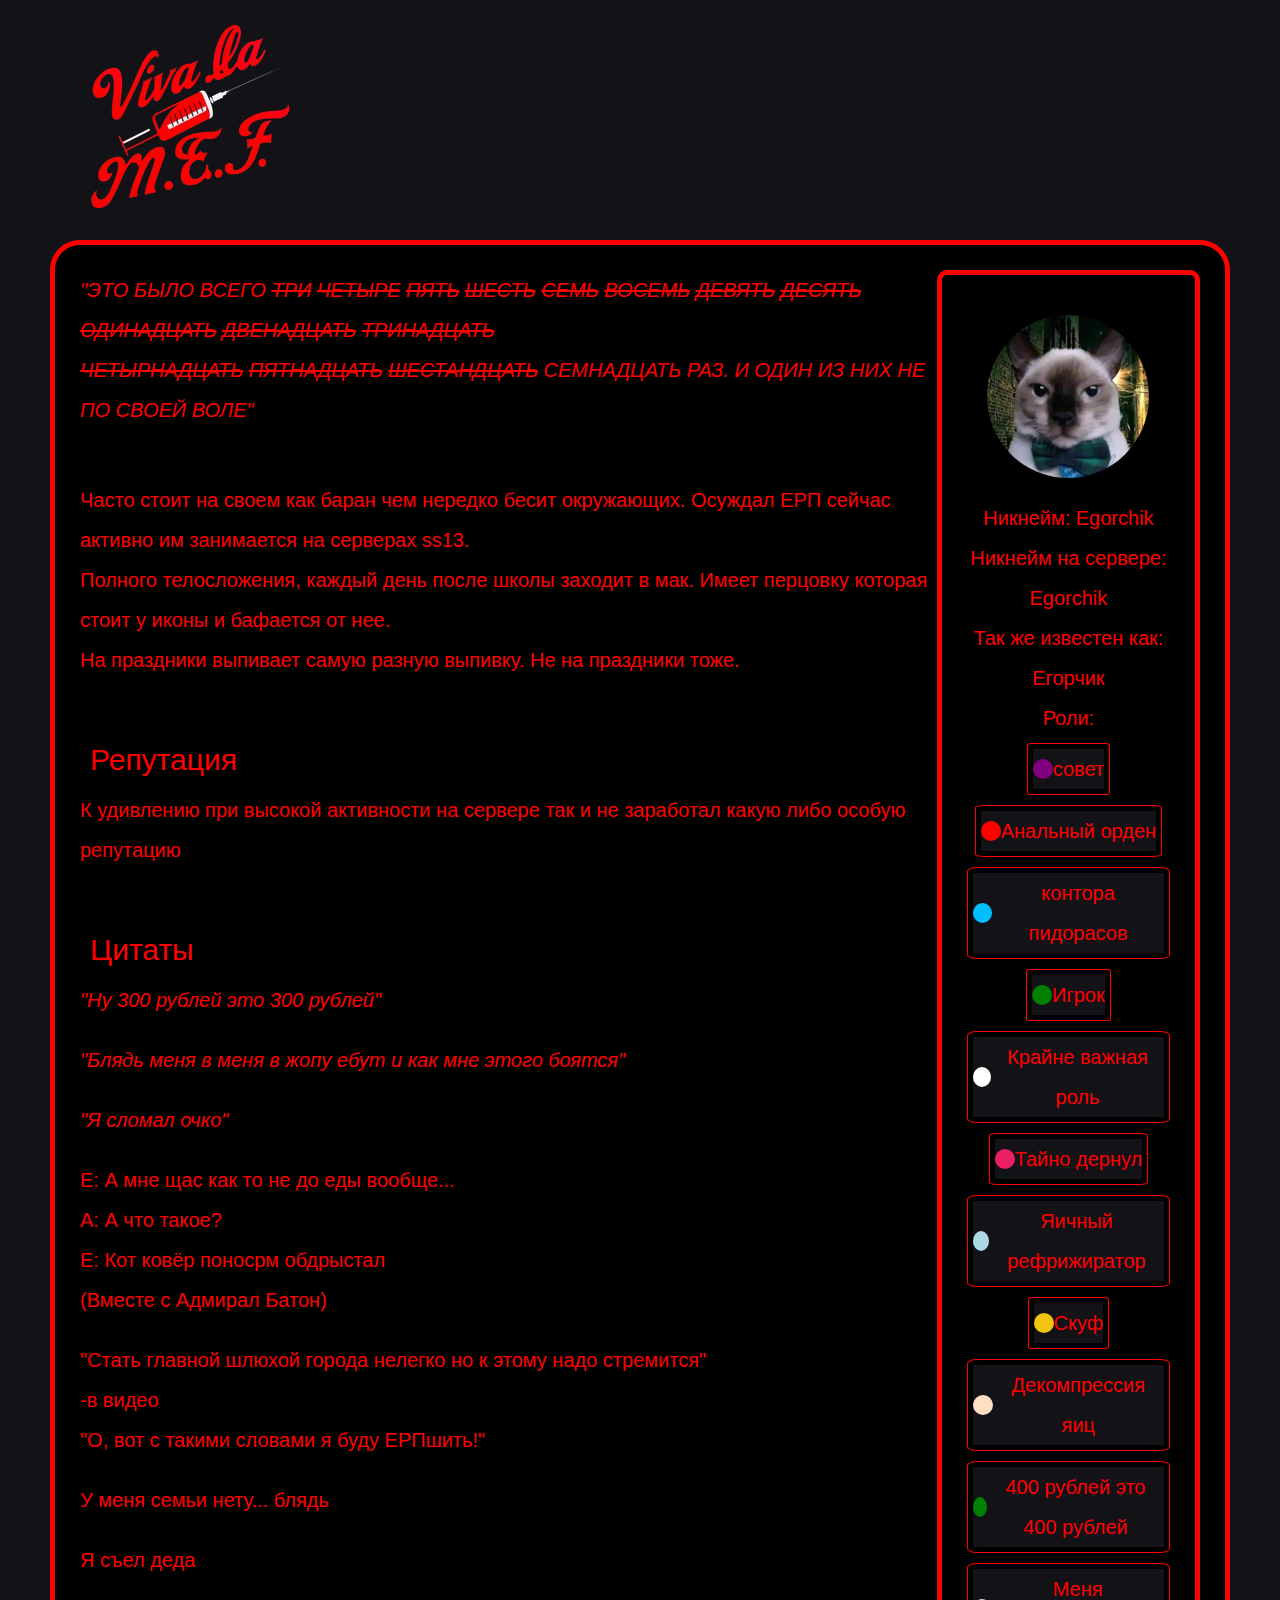
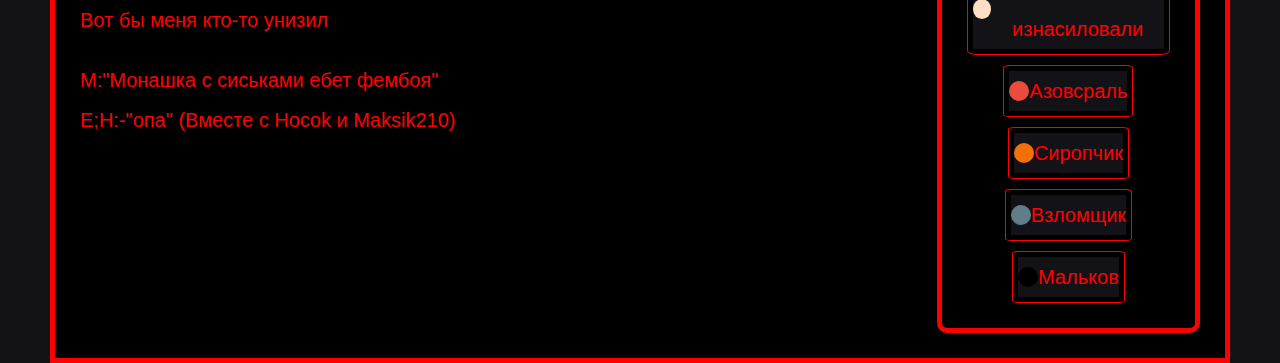
==== Egorchick.html @ 66164910 "Add files via upload" ====
<html lang="en">
<head>
    <meta charset="UTF-8">
    <meta name="viewport" content="width=device-width, initial-scale=1.0">
    <title>Egorchik</title>
    <script src="/users/profile_js.js"></script>
    <link rel="stylesheet" href="/users/profile_style.css">
    <script src="https://ajax.googleapis.com/ajax/libs/jquery/3.5.1/jquery.min.js"></script>
        <!-- Google tag (gtag.js) -->
        <script async src="https://www.googletagmanager.com/gtag/js?id=G-MQDVGNL3RX"></script>
        <script>
          window.dataLayer = window.dataLayer || [];
          function gtag(){dataLayer.push(arguments);}
          gtag('js', new Date());
    
          gtag('config', 'G-MQDVGNL3RX');
        </script>
</head>
    
<body>
    <div id="gradient"></div>
    <div id="pattern"></div>

    <a href="/main_page.html"><img src="\logo.png" class="logo"></a>
    <div class="main_div">
        <div class="text_div">

            <p><em>"ЭТО БЫЛО ВСЕГО <del>ТРИ</del> <del>ЧЕТЫРЕ</del> <del>ПЯТЬ</del> <del>ШЕСТЬ</del> <del>СЕМЬ</del> <del>ВОСЕМЬ</del> <del>ДЕВЯТЬ</del> <del>ДЕСЯТЬ</del> <del>ОДИНАДЦАТЬ</del> <del>ДВЕНАДЦАТЬ</del> <del>ТРИНАДЦАТЬ</del></em></p>
            <p><em><del>ЧЕТЫРНАДЦАТЬ</del> <del>ПЯТНАДЦАТЬ</del> <del>ШЕСТАНДЦАТЬ</del> СЕМНАДЦАТЬ РАЗ. И ОДИН ИЗ НИХ НЕ ПО СВОЕЙ ВОЛЕ"</em></p>

            <div class="main_text">
            Часто стоит на своем как баран чем нередко бесит окружающих. Осуждал ЕРП сейчас активно им занимается на серверах ss13.
            <p>Полного телосложения, каждый день после школы заходит в мак. Имеет перцовку которая стоит у иконы и бафается от нее.</p>
            На праздники выпивает самую разную выпивку. Не на праздники тоже.
            </div>

            <div class="reputation">
            <h1>Репутация</h1>
            К удивлению при высокой активности на сервере так и не заработал какую либо особую репутацию
            </div>

            <div class="quotes">
            <h1>Цитаты</h1>
            <em><p>"Ну 300 рублей это 300 рублей"</p></em>
            <em><p style="padding-top: 20px;">"Блядь меня в меня в жопу ебут и как мне этого боятся"</p></em>
            <em><p style="padding-top: 20px;">"Я сломал очко"</p></em>
            <p style="padding-top: 20px;">E: А мне щас как то не до еды вообще...</p>
            <p>А: А что такое?</p>
            <p>E: Кот ковёр поносрм обдрыстал</p>
            <p>(Вместе с Адмирал Батон)</p>
            <p style="padding-top: 20px;">"Стать главной шлюхой города нелегко но к этому надо стремится"</p>
            <p>-в видео</p>
            <p>"О, вот с такими словами я буду ЕРПшить!"</p>
            <p style="padding-top: 20px;">У меня семьи нету... блядь</p>
            <p style="padding-top: 20px;">Я съел деда</p>
            <p style="padding-top: 20px;">Вот бы меня кто-то унизил</p>
            <p style="padding-top: 20px;">M:"Монашка с сиськами ебет фембоя"</p></em>
            Е;Н:-"опа"
            (Вместе с Hocok и Maksik210)
            </div>


        </div>
        <div class="prof_div">
            <img class="avatar" src="/users/Egorchick/avatar.png">
            <p>Никнейм: Egorchik</p>
            <p>Никнейм на сервере: Egorchik</p>
            <p>Так же известен как: Егорчик</p>
            <p>Роли: <diV class="roles"></diV></p>
        </div>
    </div>
</body>
</html>


<script>
    roles = []
    let role1 = new Roles("совет",  "purple", "Роль дающая право решать является ли конкретная персонна фурри")
    roles.push(role1)
    let role2 = new Roles("Анальный орден",  "red", "Вместе с остальными зашел на сервер barotrauma с никами Анальный потрошитель, Анальный дебошир, Анальный расхититель и тд")
    roles.push(role2)
    let role3 = new Roles("контора пидорасов", "#00bfff", "Играл в монстр ищет монстра")
    roles.push(role3)
    let role4 = new Roles("Игрок", "green", "роль участника")
    roles.push(role4)
    let role5 = new Roles("Крайне важная роль", "white", "Роль элиты")
    roles.push(role5)
    let role6 = new Roles("Тайно дернул", "#e91e63", "Моментит тайком прямо в голосовом чате", 1)
    roles.push(role6)
    let role7 = new Roles("Яичный рефрижиратор", "lightblue", "Постоянно холодные яйца")
    roles.push(role7)
    let role8 = new Roles("Скуф", "#f1c40f", "Хавал рыбку с пивком")
    roles.push(role8)
    let role9 = new Roles("Декомпрессия яиц", "#ffdfc4", "Иногда сводит мышцу яиц")
    roles.push(role9)
    let role10 = new Roles("400 рублей это 400 рублей", "green", "За 400 рублей постонал админу в дискорде", 1)
    roles.push(role10)
    let role11 = new Roles("Меня изнасиловали", "#ffdfc4", "Однажды на полянке в волшебном лесу меня изнасиловали(виндиго)", 1)
    roles.push(role11)
    let role12 = new Roles("Азовсраль", "#e74c3c", "Отошел посрать. срал расплавленным металом", 1)
    roles.push(role12)
    let role13 = new Roles("Сиропчик", "#f67009", "На character.ai зашел в чат бот в роли кошкомальчика с именем сироп", 1)
    roles.push(role13)
    let role14 = new Roles("Взломщик", "#607d8b", "Попросил написать чат бота мимика с пиздой чтоб отъебать его", 1)
    roles.push(role14)
    let role15 = new Roles("Мальков", "black", "Трахал мальков")
    roles.push(role15)
</script>
---- users/profile_style.css ----
html, body, div, span, applet, object, iframe,
h1, h2, h3, h4, h5, h6, p, blockquote, pre,
a, abbr, acronym, address, big, cite, code,
del, dfn, img, ins, kbd, q, s, samp,
small, strike, strong, sub, sup, tt, var,
 u, i, center,
dl, dt, dd, ol, ul, li,
fieldset, form, label, legend,
table, caption, tbody, tfoot, thead, tr, th, td,
article, aside, canvas, details, embed, 
figure, figcaption, footer, header, hgroup, 
menu, nav, output, ruby, section, summary,
time, mark, audio, video {
	margin: 0;
	padding: 0;
	border: 0;
	font-size: 100%;
	font: inherit;
	vertical-align: baseline;
}
/* HTML5 display-role reset for older browsers */
article, aside, details, figcaption, figure, 
footer, header, hgroup, menu, nav, section {
	display: block;
}
body {
	line-height: 1;
}
ol, ul {
	list-style: none;
}
blockquote, q {
	quotes: none;
}
blockquote:before, blockquote:after,
q:before, q:after {
	content: '';
	content: none;
}
table {
	border-collapse: collapse;
	border-spacing: 0;
}



body {
    background-color: #131217;
    padding-right: 50px;
    margin-left: 50px;
    line-height: 20px;
    font-family: 'lato', sans-serif;
}

.main_div{
        background-color: black; 
        border: 5px solid red;
        border-top-right-radius: 30px;
        border-top-left-radius: 30px;
        margin-top: 30px;
        display: flex;
        flex-direction: column;
        text-align: center;
        color: red;
        padding-top: 20px;
        padding-bottom: 20px;
    }
.logo{
    margin-top: 25px;
    margin-left: 40px;
}
.logo:hover{
 cursor: pointer;
}

h1{
    font-size: 30px;
    padding: 10px;
}
.main_div{
    display: flex;
    flex-direction: row;
    justify-content: space-between;
    padding: 25px;
    line-height: 40px;
}

.prof_div{
    border-radius: 10px;
    padding: 20px;
    border: 5px solid red;
    width: 300px;
    font-size: 20px;
}
.text_div{
    font-size: 20px;
    text-align: start;
}
.avatar{
    background-size: cover;
    border-radius: 100%;
    padding-top: 20px;
    padding-bottom: 20px;
}
.role{
    border: 1px solid red;
    border-radius: 5%;
    margin: 5px;
    display: inline-block;
    
}
.role-insaid{
    margin: 5px;
    display: flex;
    align-items: center;
    background-color: #131217;
}
.roles{
    justify-content: center;
}
.circle{
    border-radius: 50%;
    width: 1em;
    height: 1em;
}

[data-tooltip] {
  position: relative;
  z-index: 2;
  cursor: pointer;
}

/* Hide the tooltip content by default */
[data-tooltip]:before,
[data-tooltip]:after {
  visibility: hidden;
  -ms-filter: "progid:DXImageTransform.Microsoft.Alpha(Opacity=0)";
  filter: progid: DXImageTransform.Microsoft.Alpha(Opacity=0);
  opacity: 0;
  pointer-events: none;
}

/* Position tooltip above the element */
[data-tooltip]:before {
  position: absolute;
  bottom: 150%;
  left: 50%;
  margin-bottom: 5px;
  margin-left: -80px;
  padding: 7px;
  width: 160px;
  -webkit-border-radius: 3px;
  -moz-border-radius: 3px;
  border-radius: 3px;
  background-color: #000;
  background-color: hsla(0, 0%, 20%, 0.9);
  color: #fff;
  content: attr(data-tooltip);
  text-align: center;
  font-size: 14px;
  line-height: 1.2;
}

/* Triangle hack to make tooltip look like a speech bubble */
[data-tooltip]:after {
  position: absolute;
  bottom: 150%;
  left: 50%;
  margin-left: -5px;
  width: 0;
  border-top: 5px solid #000;
  border-top: 5px solid hsla(0, 0%, 20%, 0.9);
  border-right: 5px solid transparent;
  border-left: 5px solid transparent;
  content: " ";
  font-size: 0;
  line-height: 0;
}

/* Show tooltip content on hover */
[data-tooltip]:hover:before,
[data-tooltip]:hover:after {
  visibility: visible;
  -ms-filter: "progid:DXImageTransform.Microsoft.Alpha(Opacity=100)";
  filter: progid: DXImageTransform.Microsoft.Alpha(Opacity=100);
  opacity: 1;
}


.quotes, .reputation, .main_text{
    padding-top: 50px;
}
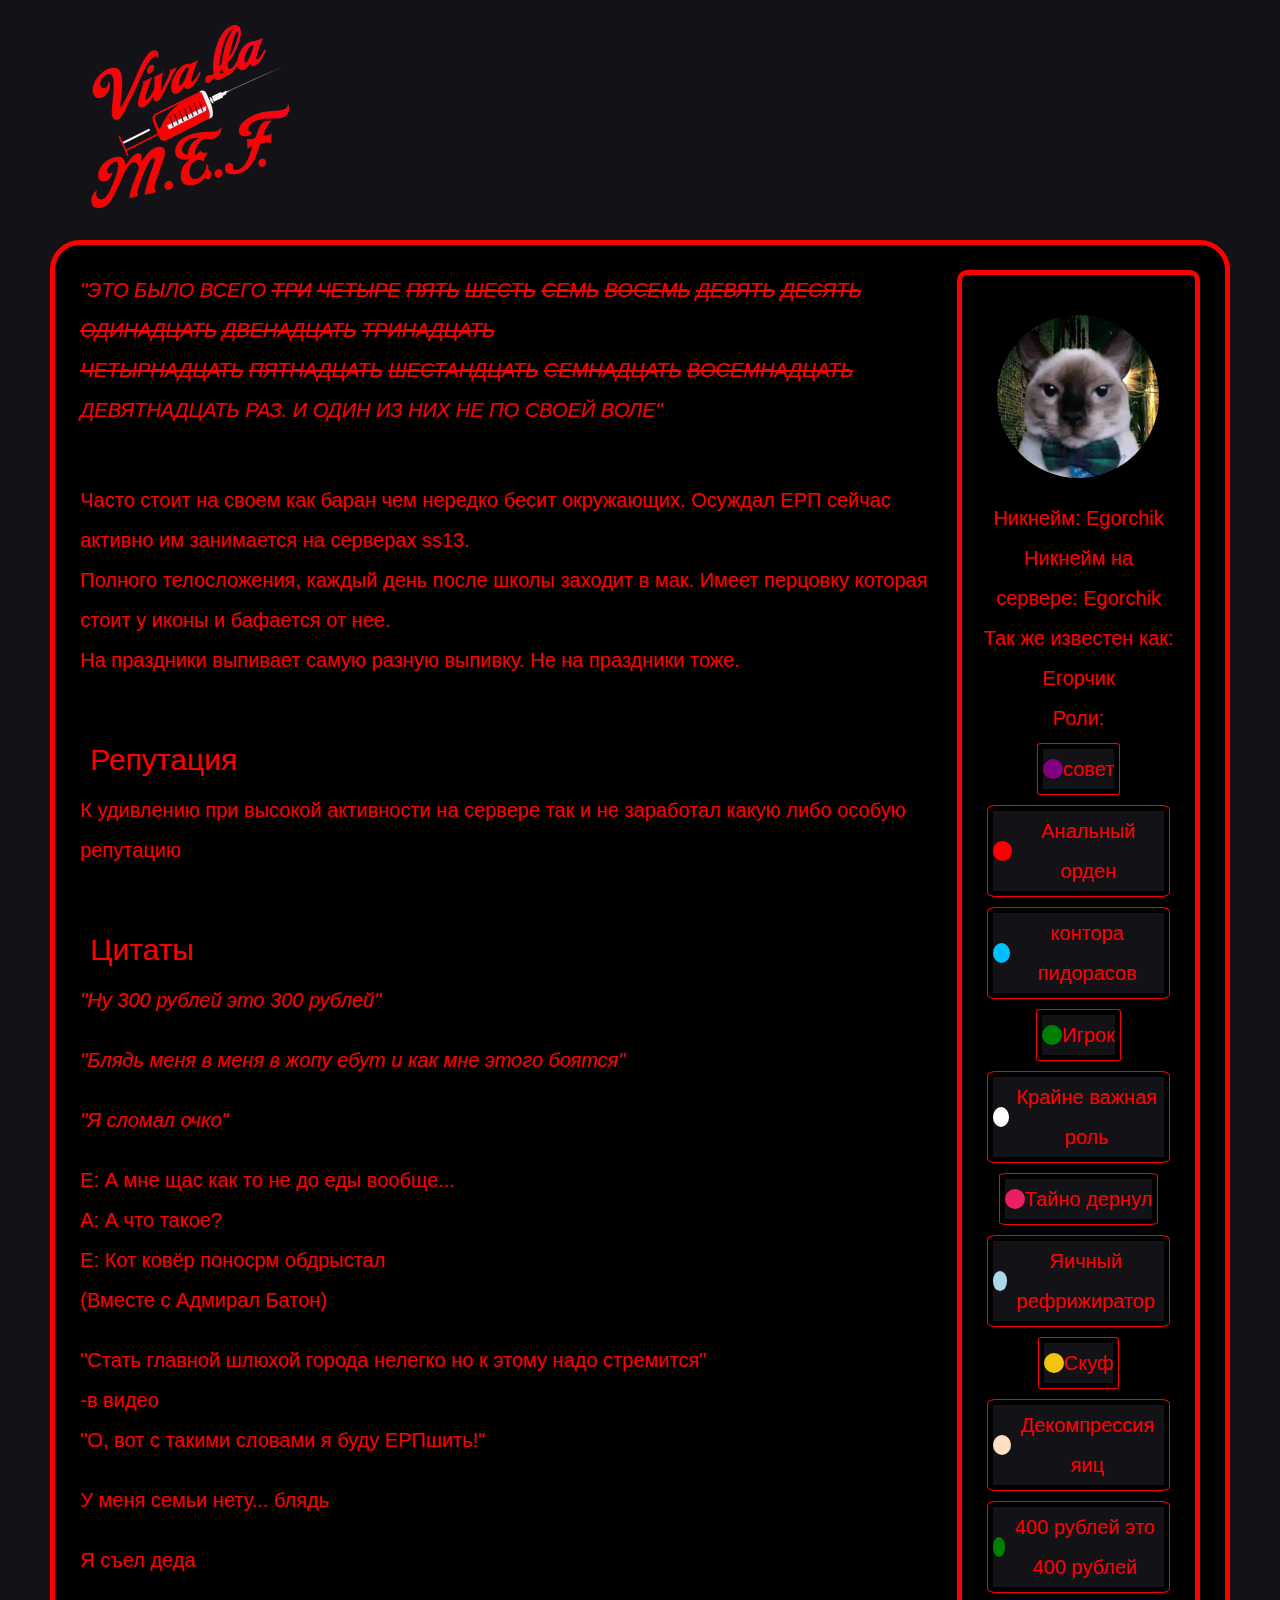
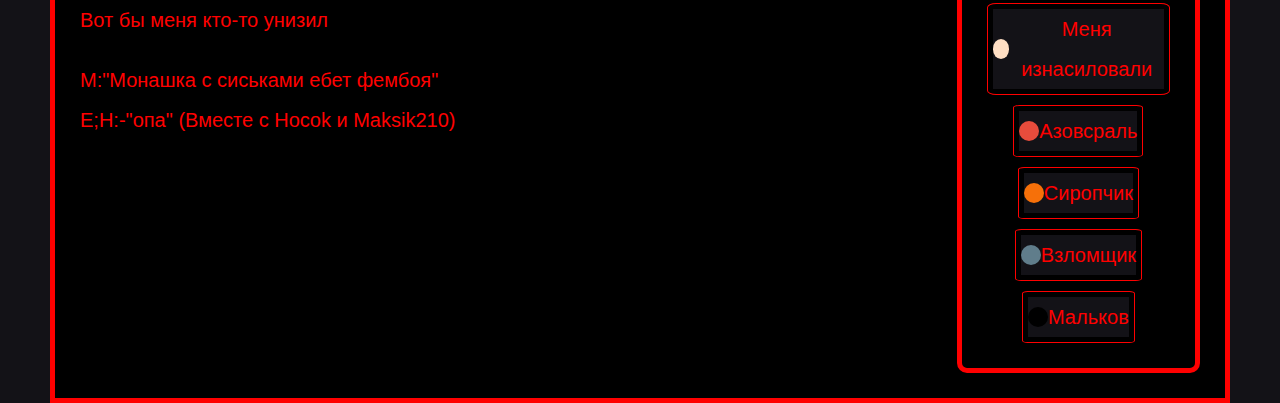
==== commit d764eeb5: "Add files via upload" ====
--- a/Egorchick.html
+++ b/Egorchick.html
@@ -26,7 +26,7 @@
         <div class="text_div">
 
             <p><em>"ЭТО БЫЛО ВСЕГО <del>ТРИ</del> <del>ЧЕТЫРЕ</del> <del>ПЯТЬ</del> <del>ШЕСТЬ</del> <del>СЕМЬ</del> <del>ВОСЕМЬ</del> <del>ДЕВЯТЬ</del> <del>ДЕСЯТЬ</del> <del>ОДИНАДЦАТЬ</del> <del>ДВЕНАДЦАТЬ</del> <del>ТРИНАДЦАТЬ</del></em></p>
-            <p><em><del>ЧЕТЫРНАДЦАТЬ</del> <del>ПЯТНАДЦАТЬ</del> <del>ШЕСТАНДЦАТЬ</del> СЕМНАДЦАТЬ РАЗ. И ОДИН ИЗ НИХ НЕ ПО СВОЕЙ ВОЛЕ"</em></p>
+            <p><em><del>ЧЕТЫРНАДЦАТЬ</del> <del>ПЯТНАДЦАТЬ</del> <del>ШЕСТАНДЦАТЬ</del> <del>СЕМНАДЦАТЬ</del> <del>ВОСЕМНАДЦАТЬ</del> ДЕВЯТНАДЦАТЬ РАЗ. И ОДИН ИЗ НИХ НЕ ПО СВОЕЙ ВОЛЕ"</em></p>
 
             <div class="main_text">
             Часто стоит на своем как баран чем нередко бесит окружающих. Осуждал ЕРП сейчас активно им занимается на серверах ss13.
